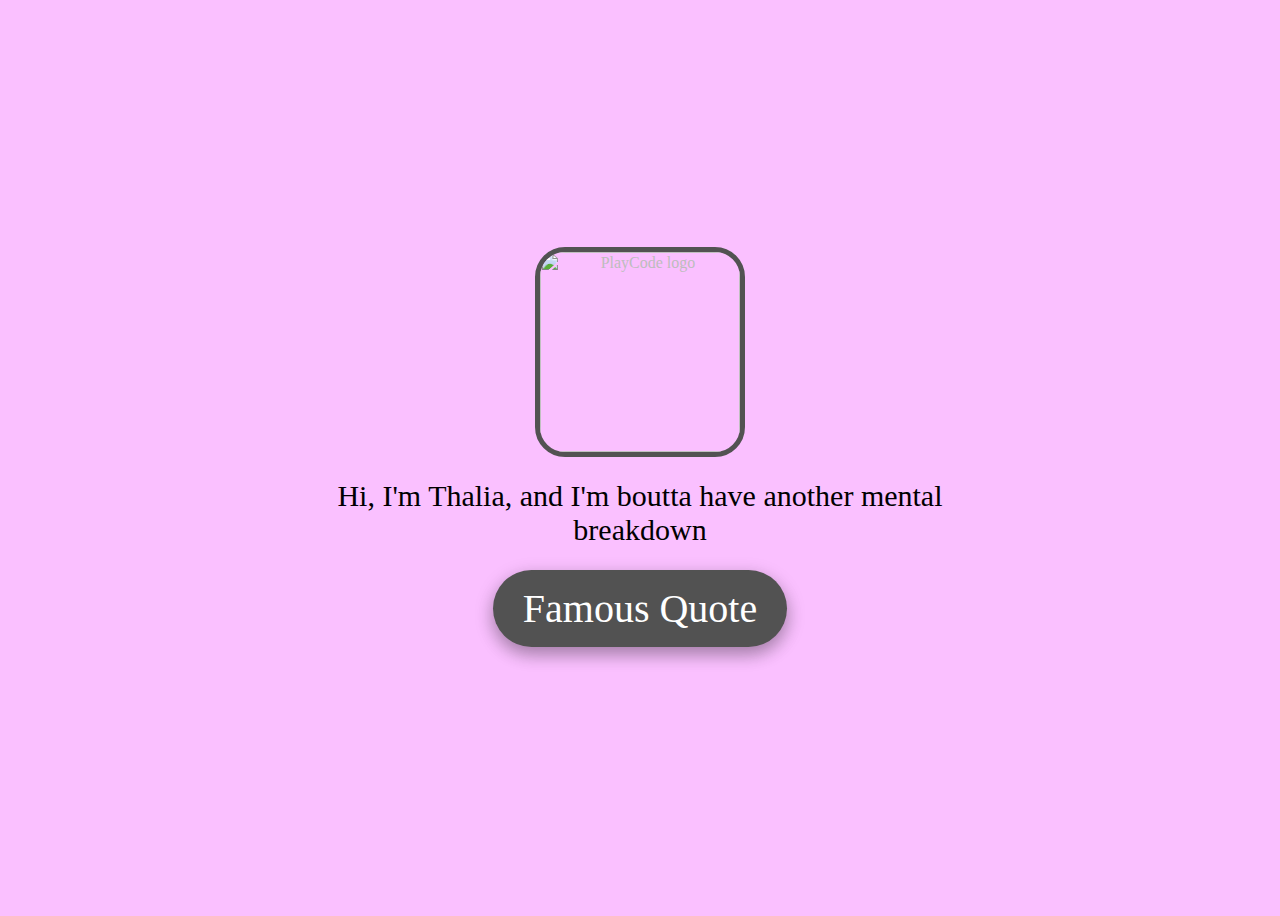
==== Main.html @ 3f0ef324 "Rename Main to Main.html" ====
<html>
<style>
body {
  background: rgb(250, 192, 255);
  color: #bdbdbd;
  font-weight: 300;
  height: 100vh;
  display: flex;
  align-items: center;
  justify-content: center;
  text-align: center;
  font-family: Helvetica neue, roboto;
  transition-duration: 0.6s;
}
img {
  position: static;
  width: 200px;
  height: 200px;
  object-fit: cover;
  border: 5px solid #525252;
  border-radius: 30px;
  transition-duration: 0.4s;
  cursor: pointer;
}

p {
  position: relative;
  color: black;
  font-size: 30px;
  font-weight: 500;
  font-style: 26px;
  margin: 3%;
}

button {
font-size: 40px;
color: white;
background-color: #525252;
font-family: serif;
font-style: normal;
border-style: none;
padding-left: 30px;
padding-right: 30px;
padding-top: 15px;
padding-bottom: 15px;
border-radius: 40px;
box-shadow: 0 8px 16px 0 rgba(0,0,0,0.2), 0 6px 20px 0 rgba(0,0,0,0.19);
transition-duration: 0.4s;
cursor: pointer;
}
#text {
color: white;
opacity: 0;
font-size: 50px;
transition-duration: 1s;
align-items: center;
}

#score {
  color: black;
  font-size: 30px;
  align-items: center;
  transform: translate(-530px,-360px);
  opacity: 0;

}
</style>
<script>
var quotes = ["*choking sounds*", "<q>i'M sO qUiRkY</q>",
 "*dying pigeon sounds*", "<q>did y'all think we'd have this kind of friendship? just kidding we're not friends.</q>", 
 "<q>Ivan has a little creepy perdophile smile.</q>", "<q>You freaking boomer!</q>",
 "<q>Shove this up your peepee hole!</q>", "<q>Your mom should've aborted you Ivan.</q>",
 "<q>I've learned so much from Tik Tok, white people gang signs, real gang signs. </q>", "<q></q>"]
const data = {
  System: 'Operational',
  Display: "High FPS",
  GPU: "Ready to process graphics",
  CPU: "Ready to process",
}
let Thalias = 0
let x = true
let i = true
var image1 = document.getElementById("image1")
var text1 = document.getElementById("text")
var score = document.getElementById("score")
console.log(data)
var quote = quotes[Math.floor(Math.random()*quotes.length)];
function Intro(){
if (x == true){
i = false
score.style.opacity = "0"
image1.style.height = "100px"
image1.style.width = "100px"
image1.style.border = "3px solid #525252"
document.body.style.transitionDuration = "0.5s"
document.body.style.backgroundColor = "rgb(118, 93, 121)"
graph.parentNode.removeChild(graph)
button1.parentNode.removeChild(button1)
image1.style.transitionDuration = "0s"
image1.style.opacity = "0"
text1.innerHTML = "mental"
text1.style.opacity = "100"
setTimeout(
    () => {
document.body.style.transitionDuration = "0.5s"
document.body.style.backgroundColor = "white"
text1.style.transitionDuration = "0.3s"
text1.style.color = "black"
text1.style.fontSize = "100px"
text1.innerHTML = "BREAKDOWN!"
    },
    800
  );
setTimeout(
    () => {
document.body.style.transitionDuration = "0s"
document.body.style.backgroundColor = "black"
text1.style.fontSize = "120px"
text1.style.transitionDuration = "0s"
text1.style.color = "white"
    },
    1200
  );
setTimeout(
    () => {
document.body.style.backgroundColor = "white"
text1.style.color = "black"
text1.style.fontSize = "140px"

    },
    1300
  );
  setTimeout(
    () => {
document.body.style.backgroundColor = "black"
text1.style.color = "white"
text1.style.fontSize = "160px"

    },
    1400
  );
    setTimeout(
    () => {
document.body.style.backgroundColor = "white"
text1.style.color = "black"
text1.style.fontSize = "180px"

    },
    1500
  );
      setTimeout(
    () => {
document.body.style.backgroundColor = "black"
text1.style.color = "white"
text1.style.fontSize = "200px"

    },
    1600
  );
        setTimeout(
    () => {
document.body.style.backgroundColor = "white"
text1.style.color = "black"
text1.style.fontSize = "220px"

    },
    1700
  );
          setTimeout(
    () => {
document.body.style.backgroundColor = "black"
text1.style.color = "white"
text1.style.fontSize = "240px"

    },
    1800
  );
          setTimeout(
    () => {
text1.parentNode.removeChild(text1)
document.body.style.backgroundColor = "rgb(250, 192, 255)"
image1.style.opacity = "100"
ActualRotation()
score.style.opacity = "1"
    },
    1900
  );
}
x = false
score.innerHTML = "Thalias captured " + Thalias
Thalias = 1 + Thalias
}

function ActualRotation(){
  image1.style.transitionDuration = "0.2s"
  var x = Math.floor((Math.random() * 500) + 100);
  x *= Math.floor(Math.random()*2) == 1 ? 1 : -1;
  var y = Math.floor((Math.random() * 200) + 100);
  y *= Math.floor(Math.random()*2) == 1 ? 1 : -1;
  var r = Math.floor((Math.random() * 1000) + 0);
  r *= Math.floor(Math.random()*2) == 1 ? 1 : -1;

  image1.style.transform = "translate(" + x + "px, " + y + "px) rotate(" + r + "deg)"
  setTimeout(
    () => {
  var x = Math.floor((Math.random() * 500) + 100);
  x *= Math.floor(Math.random()*2) == 1 ? 1 : -1;
  var y = Math.floor((Math.random() * 200) + 100);
  y *= Math.floor(Math.random()*2) == 1 ? 1 : -1;
  var r = Math.floor((Math.random() * 1000) + 0);
  r *= Math.floor(Math.random()*2) == 1 ? 1 : -1;
  image1.style.transform = "translate(" + x + "px, " + y + "px) rotate(" + r + "deg)"
    },
    500
  );
 setTimeout(
    () => {
    ActualRotation()
    },
    1000
  );
}
function pickColor(){
    r = Math.random() * (254 - 0) + 222;
    g = Math.random() * (254 - 0) + 222;
    b = Math.random() * (254 - 0) + 222;

    Color = 'rgb('+r+','+g+', '+b+')';
}

function DarkMode(){
  document.body.style.backgroundColor = "#F3FFE3"
  document.getElementById("graph").style.color = "rgb(138, 138, 138)"
  document.getElementById("graph").innerHTML = quote
  document.getElementById("image1").style.borderColor = ""
  button1.parentNode.removeChild(button1)
  pickColor()
  document.getElementById("body").style.backgroundColor = Color

}
function chngButton(x, y){
  document.getElementById(x).style.color = "#525252"
  document.getElementById(x).style.backgroundColor = y
  document.getElementById(x).style.boxShadow = "rgba(0,0,0,0.19)";
}
function chngBack(x, y){
  document.getElementById(x).style.color = y
  document.getElementById(x).style.backgroundColor = "#525252"
}

function imgRotation(){
if (i == true){
  document.getElementById("image1").style.transitionDuration = "2s"
  document.getElementById("image1").style.transform = "rotate(-720deg)"
}}

function backNormal (){
  if (i == true){
  document.getElementById("image1").style.transform = "rotate(0deg)"
}}

function Bigger(){
  button1.parentNode.removeChild(button1)
  graph.parentNode.removeChild(graph)
  document.getElementById("image1").style.marginRight = "420px"
  document.getElementById("image1").style.height = "1000px"
  document.getElementById("image1").style.width = "1000px"
}
</script>
<div>
<body id = "body">
  <img id = "image1" onclick="Intro()" onmouseover="imgRotation()" onmouseout="backNormal()" src="https://lh3.googleusercontent.com/[base64]w322-h697-no" 
       alt="PlayCode logo">
  <p id = "graph"   >Hi, I'm Thalia, and I'm boutta have another mental breakdown
 </p>
 <button id = "button1" onmouseout="chngBack('button1', 'white')" onmouseover="chngButton('button1','white')" onclick="DarkMode()">Famous Quote</button>
<p id = "text"><p>
<p id = "score"><p>
 <p><p>
</body>
</div>
</html>
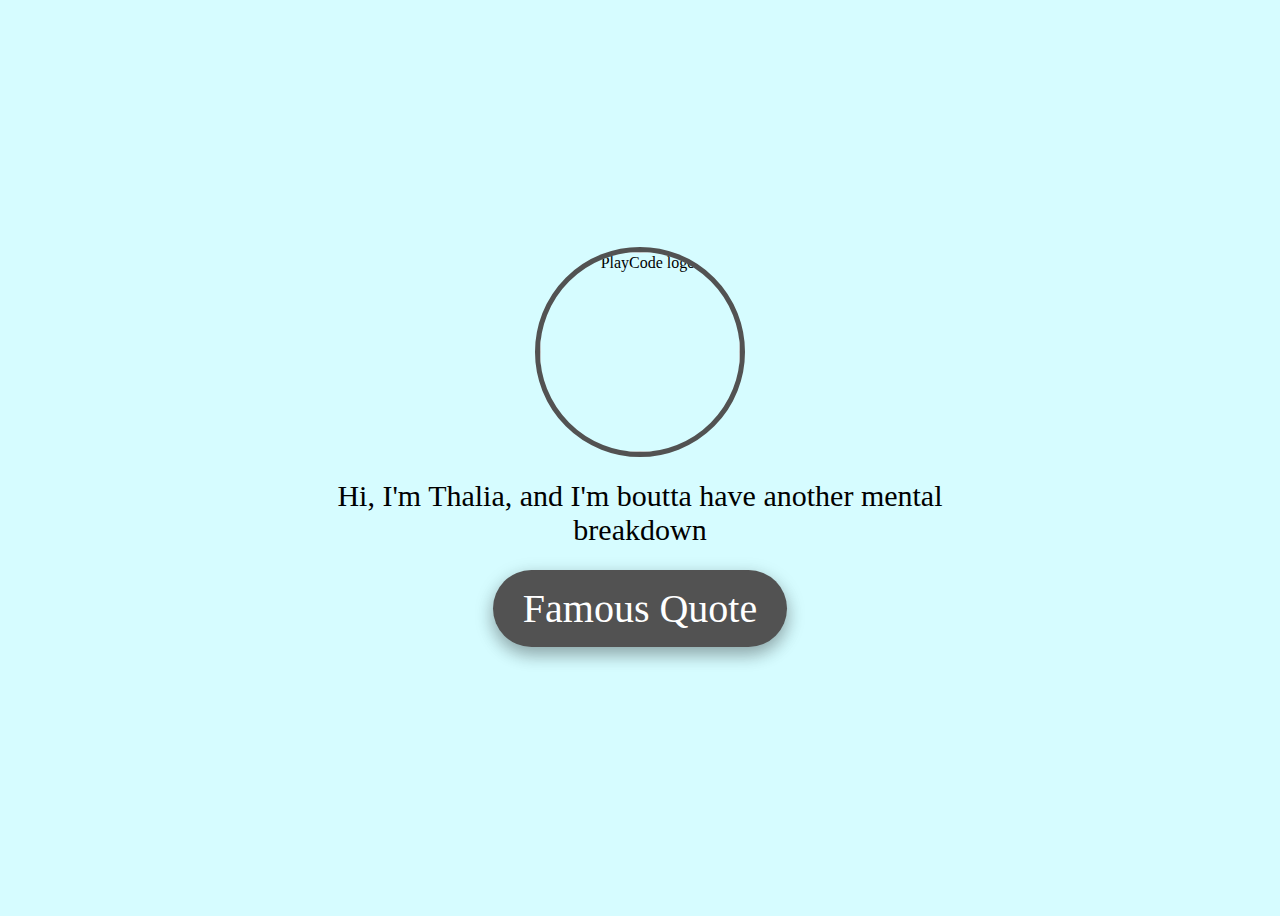
==== commit d0767c5f: "Update Main.html" ====
--- a/Main.html
+++ b/Main.html
@@ -1,83 +1,22 @@
 <html>
-<style>
-body {
-  background: rgb(250, 192, 255);
-  color: #bdbdbd;
-  font-weight: 300;
-  height: 100vh;
-  display: flex;
-  align-items: center;
-  justify-content: center;
-  text-align: center;
-  font-family: Helvetica neue, roboto;
-  transition-duration: 0.6s;
-}
-img {
-  position: static;
-  width: 200px;
-  height: 200px;
-  object-fit: cover;
-  border: 5px solid #525252;
-  border-radius: 30px;
-  transition-duration: 0.4s;
-  cursor: pointer;
-}
-
-p {
-  position: relative;
-  color: black;
-  font-size: 30px;
-  font-weight: 500;
-  font-style: 26px;
-  margin: 3%;
-}
-
-button {
-font-size: 40px;
-color: white;
-background-color: #525252;
-font-family: serif;
-font-style: normal;
-border-style: none;
-padding-left: 30px;
-padding-right: 30px;
-padding-top: 15px;
-padding-bottom: 15px;
-border-radius: 40px;
-box-shadow: 0 8px 16px 0 rgba(0,0,0,0.2), 0 6px 20px 0 rgba(0,0,0,0.19);
-transition-duration: 0.4s;
-cursor: pointer;
-}
-#text {
-color: white;
-opacity: 0;
-font-size: 50px;
-transition-duration: 1s;
-align-items: center;
-}
-
-#score {
-  color: black;
-  font-size: 30px;
-  align-items: center;
-  transform: translate(-530px,-360px);
-  opacity: 0;
-
-}
-</style>
-<script>
-var quotes = ["*choking sounds*", "<q>i'M sO qUiRkY</q>",
+  <script>
+    var quotes = ["*choking sounds*", "<q>i'M sO qUiRkY</q>",
  "*dying pigeon sounds*", "<q>did y'all think we'd have this kind of friendship? just kidding we're not friends.</q>", 
  "<q>Ivan has a little creepy perdophile smile.</q>", "<q>You freaking boomer!</q>",
  "<q>Shove this up your peepee hole!</q>", "<q>Your mom should've aborted you Ivan.</q>",
- "<q>I've learned so much from Tik Tok, white people gang signs, real gang signs. </q>", "<q></q>"]
+ "<q>I've learned so much from Tik Tok, white people gang signs, real gang signs. </q>",
+ "<q>will you marry me in 20 years Ivan?</q>", "<q>hey welcome back to my channel, this is my wife Ivan</q>", 
+ "<q>hey this is my girlfriend Ivina</q>", "<q>meow meow meow meow</q>", "<q>MEOW MEWO MEWO MEOWWWWWW</q>",
+ "<q></q>"]
 const data = {
   System: 'Operational',
   Display: "High FPS",
   GPU: "Ready to process graphics",
   CPU: "Ready to process",
 }
+let bound1 = true
 let Thalias = 0
+let respose;
 let x = true
 let i = true
 var image1 = document.getElementById("image1")
@@ -93,7 +32,7 @@
 image1.style.width = "100px"
 image1.style.border = "3px solid #525252"
 document.body.style.transitionDuration = "0.5s"
-document.body.style.backgroundColor = "rgb(118, 93, 121)"
+document.body.style.backgroundColor = "rgb(158, 184, 185)"
 graph.parentNode.removeChild(graph)
 button1.parentNode.removeChild(button1)
 image1.style.transitionDuration = "0s"
@@ -187,12 +126,24 @@
   );
 }
 x = false
-score.innerHTML = "Thalias captured " + Thalias
-Thalias = 1 + Thalias
+if (bound1 == true){
+  score.style.textShadow = "0px 0px 10px #ffffff"
+  score.innerHTML = "Thalias captured " + Thalias
+  Thalias = 1 + Thalias
+  }
+setTimeout(() => {
+bound1 = false
+}, 12 * 1000
+);
 }
 
 function ActualRotation(){
+if (bound1 == true){
   image1.style.transitionDuration = "0.2s"
+  EndColor()
+  document.body.style.transitionDuration = "0.2s"
+  document.body.style.backgroundColor = Color2
+  image1.style.borderColor = "#ffffff"
   var x = Math.floor((Math.random() * 500) + 100);
   x *= Math.floor(Math.random()*2) == 1 ? 1 : -1;
   var y = Math.floor((Math.random() * 200) + 100);
@@ -203,6 +154,9 @@
   image1.style.transform = "translate(" + x + "px, " + y + "px) rotate(" + r + "deg)"
   setTimeout(
     () => {
+  EndColor()
+  document.body.style.transitionDuration = "0.2s"
+  document.body.style.backgroundColor = Color2
   var x = Math.floor((Math.random() * 500) + 100);
   x *= Math.floor(Math.random()*2) == 1 ? 1 : -1;
   var y = Math.floor((Math.random() * 200) + 100);
@@ -219,6 +173,38 @@
     },
     1000
   );
+}
+if (bound1 == false){
+  image1.parentNode.removeChild(image1)
+  document.body.style.transitionDuration = "0.5s"
+  document.body.style.backgroundColor = "rgb(252, 230, 255)"
+  score.style.fontSize = "50px"
+  score.style.transform = "translate(0, 0)"
+  Thalias = Thalias - 1
+  if (Thalias < 2){
+    response = "stop recording and help Ivan."
+  }
+  if (Thalias == 2 || Thalias == 3 || Thalias == 4){
+    response = "Abdul snap out of your Hiroshima flashback and stop Thalia."
+  }
+  if (Thalias == 5 || Thalias == 6 || Thalias == 7){
+    response = "ok Leia thanks for the contribution."
+  }
+  if (Thalias > 7){
+    response = "alright Pablo hold the table before she flips it."
+  }
+    score.innerHTML = "You tried to stop Thalia's mental breakdown " + Thalias + " times, " + response
+ setTimeout(
+    () => {
+    score.style.transitionDuration = "0.5s"
+    EndColor()
+    score.style.color = Color2
+    TitleColor()
+    },
+    1000
+  );
+
+}
 }
 function pickColor(){
     r = Math.random() * (254 - 0) + 222;
@@ -266,7 +252,94 @@
   document.getElementById("image1").style.height = "1000px"
   document.getElementById("image1").style.width = "1000px"
 }
-</script>
+function EndColor(){
+    r = Math.random() * (254 - 0) + 0;
+    g = Math.random() * (254 - 0) + 0;
+    b = Math.random() * (254 - 0) + 0;
+
+    Color2 = 'rgb('+r+','+g+', '+b+')';
+}
+function TitleColor(){
+
+    r = Math.random() * (150 - 0) + 0;
+    g = Math.random() * (150 - 0) + 0;
+    b = Math.random() * (150 - 0) + 0;
+    Color3 = 'rgb('+r+','+g+', '+b+')';
+    score.style.transitionDuration = "1s"
+    score.style.color = Color3
+setTimeout(() =>{
+TitleColor()
+}, 1000
+
+)
+}
+  </script>
+<style>
+  body {
+  background:rgb(214, 252, 255);
+  font-weight: 300;
+  height: 100vh;
+  display: flex;
+  align-items: center;
+  justify-content: center;
+  text-align: center;
+  font-family: Helvetica neue, roboto;
+  transition-duration: 0.6s;
+  
+}
+img {
+  position: static;
+  width: 200px;
+  height: 200px;
+  object-fit: cover;
+  border: 5px solid #525252;
+  border-radius: 50%;
+  transition-duration: 0.4s;
+  cursor: pointer;
+}
+
+p {
+  position: relative;
+  color: black;
+  font-size: 30px;
+  font-weight: 500;
+  font-style: 26px;
+  margin: 3%;
+}
+
+button {
+font-size: 40px;
+color: #ffffff;
+background-color: #525252;
+font-family: serif;
+font-style: normal;
+border-style: none;
+padding-left: 30px;
+padding-right: 30px;
+padding-top: 15px;
+padding-bottom: 15px;
+border-radius: 40px;
+box-shadow: 0 8px 16px 0 rgba(0,0,0,0.2), 0 6px 20px 0 rgba(0,0,0,0.19);
+transition-duration: 0.4s;
+cursor: pointer;
+}
+#text {
+color: white;
+opacity: 0;
+font-size: 50px;
+transition-duration: 1s;
+align-items: center;
+}
+
+#score {
+  color: black;
+  font-size: 30px;
+  align-items: center;
+  transform: translate(-530px,-360px);
+  opacity: 0;
+
+}
+  </style>
 <div>
 <body id = "body">
   <img id = "image1" onclick="Intro()" onmouseover="imgRotation()" onmouseout="backNormal()" src="https://lh3.googleusercontent.com/[base64]w322-h697-no" 
